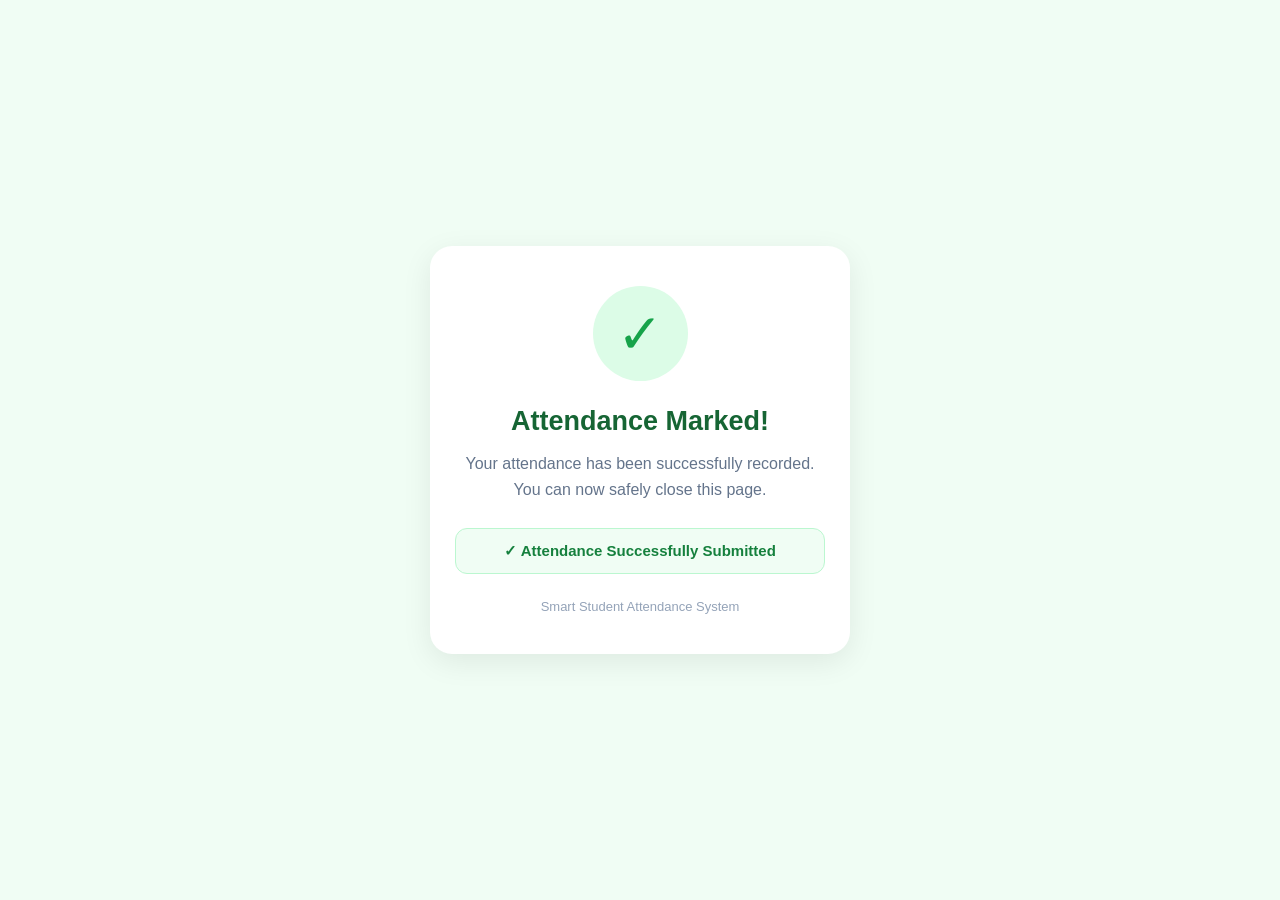
==== templates/attendance_success.html @ cf58d69e "Add files via upload" ====
<!DOCTYPE html>
<html lang="en">
<head>
    <meta charset="UTF-8">
    <meta name="viewport" content="width=device-width, initial-scale=1.0">
    <title>Attendance Successful</title>

    <style>
        * {
            margin: 0;
            padding: 0;
            box-sizing: border-box;
        }

        body {
            font-family: Arial, sans-serif;
            background: #f0fdf4;
            min-height: 100vh;
            display: flex;
            justify-content: center;
            align-items: center;
            padding: 20px;
        }

        .success-card {
            background: white;
            width: 100%;
            max-width: 420px;
            padding: 40px 25px;
            border-radius: 22px;
            text-align: center;
            box-shadow: 0 8px 30px rgba(0,0,0,0.08);
        }

        .check-circle {
            width: 95px;
            height: 95px;
            background: #dcfce7;
            color: #16a34a;
            border-radius: 50%;
            display: flex;
            justify-content: center;
            align-items: center;
            font-size: 55px;
            margin: 0 auto 25px;
        }

        h1 {
            color: #166534;
            font-size: 27px;
            margin-bottom: 14px;
        }

        p {
            color: #64748b;
            font-size: 16px;
            line-height: 1.6;
        }

        .status {
            background: #f0fdf4;
            border: 1px solid #bbf7d0;
            color: #15803d;
            padding: 13px;
            border-radius: 12px;
            margin-top: 25px;
            font-size: 15px;
            font-weight: bold;
        }

        .footer {
            margin-top: 25px;
            font-size: 13px;
            color: #94a3b8;
        }
    </style>
</head>

<body>

    <div class="success-card">

        <div class="check-circle">
            ✓
        </div>

        <h1>Attendance Marked!</h1>

        <p>
            Your attendance has been successfully recorded.
            You can now safely close this page.
        </p>

        <div class="status">
            ✓ Attendance Successfully Submitted
        </div>

        <div class="footer">
            Smart Student Attendance System
        </div>

    </div>

</body>
</html>
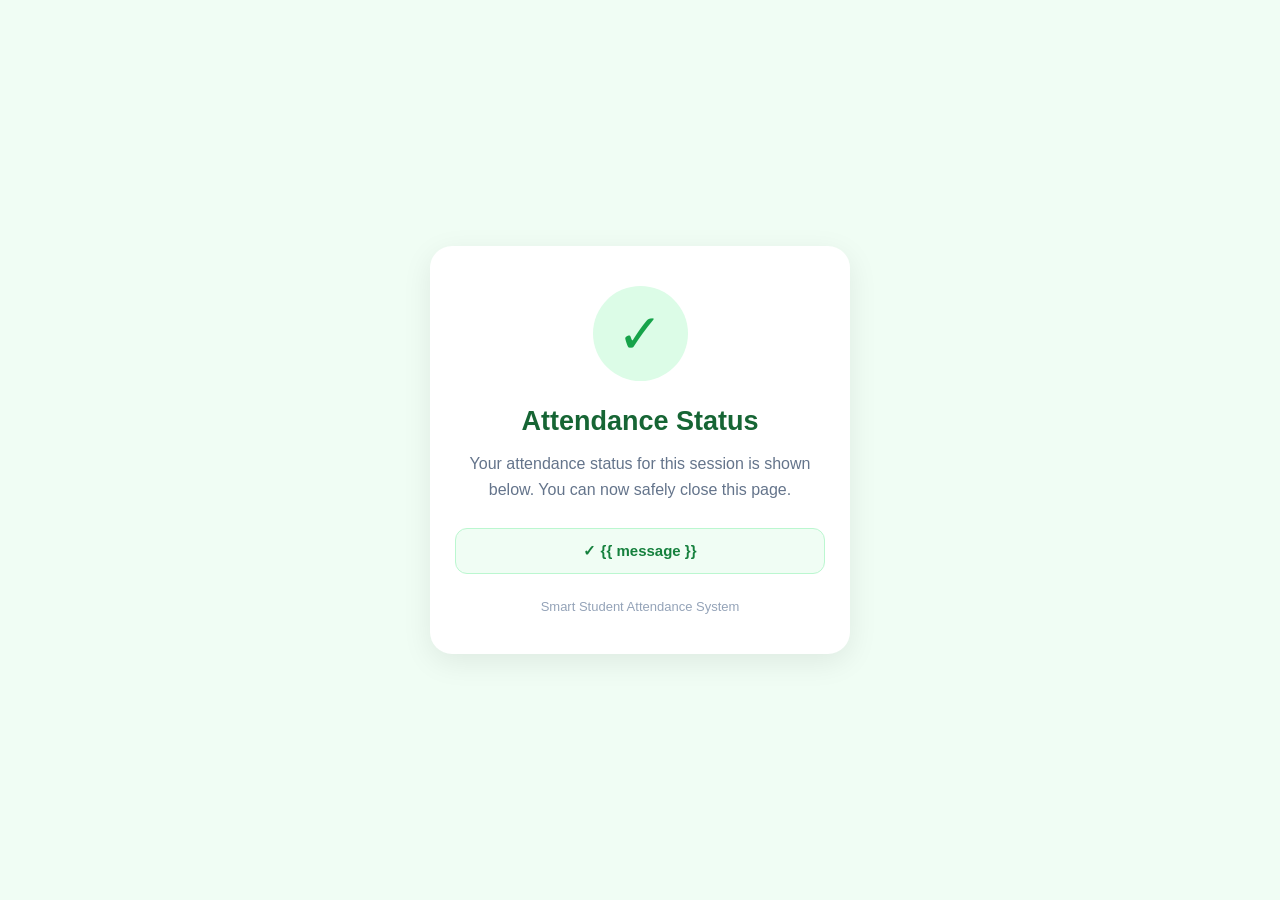
==== commit 392363df: "Add files via upload" ====
--- a/templates/attendance_success.html
+++ b/templates/attendance_success.html
@@ -3,7 +3,7 @@
 <head>
     <meta charset="UTF-8">
     <meta name="viewport" content="width=device-width, initial-scale=1.0">
-    <title>Attendance Successful</title>
+    <title>Attendance Status</title>
 
     <style>
         * {
@@ -84,15 +84,15 @@
             ✓
         </div>
 
-        <h1>Attendance Marked!</h1>
+        <h1>Attendance Status</h1>
 
         <p>
-            Your attendance has been successfully recorded.
+            Your attendance status for this session is shown below.
             You can now safely close this page.
         </p>
 
         <div class="status">
-            ✓ Attendance Successfully Submitted
+            ✓ {{ message }}
         </div>
 
         <div class="footer">
